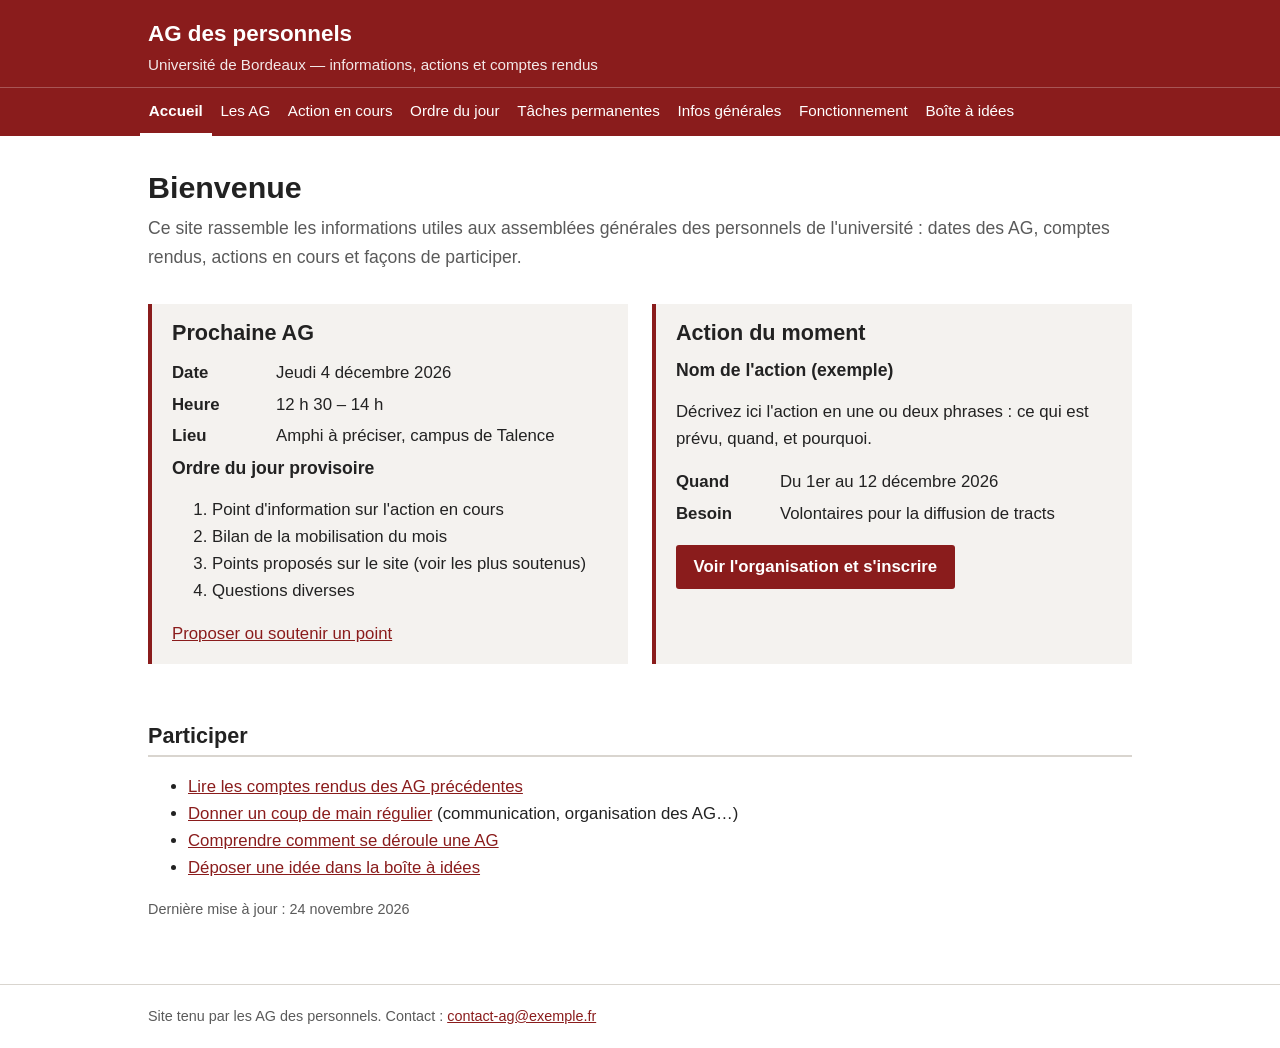
==== index.html @ 6dd849f7 "Add files via upload" ====
<!DOCTYPE html>
<html lang="fr">
<head>
  <meta charset="utf-8">
  <meta name="viewport" content="width=device-width, initial-scale=1">
  <!-- Titre affiché dans l'onglet du navigateur -->
  <title>Accueil — AG des personnels</title>
  <link rel="stylesheet" href="style.css">
  <!-- menu.js ajoute automatiquement le bandeau, le menu et le pied de page -->
  <script src="menu.js" defer></script>
</head>
<body>

<!--
  =====================================================================
  PAGE D'ACCUEIL
  ---------------------------------------------------------------------
  COMMENT MODIFIER CETTE PAGE (à lire une fois) :
  - Ce qui est entre <!- - et - -> est un commentaire : il ne s'affiche pas,
    il sert seulement à expliquer.
  - Le texte visible se trouve ENTRE les balises, par exemple :
        <p>Ceci est un paragraphe.</p>
        <h2>Ceci est un titre</h2>
        <li>Ceci est un élément de liste</li>
    On peut changer librement le texte, mais il faut garder les balises
    (<p> ... </p>, etc.) autour.
  - <strong>texte</strong> met le texte en gras.
  - <a href="adresse">texte</a> crée un lien.

  Cette page reprend en résumé deux informations qui sont détaillées
  ailleurs. Quand elles changent, pensez à mettre à jour :
    1. ici (accueil)  ET  ag.html          pour la prochaine AG ;
    2. ici (accueil)  ET  action.html      pour l'action en cours.
  =====================================================================
-->

<main id="contenu">

  <h1>Bienvenue</h1>
  <!-- Phrase d'introduction : à adapter -->
  <p class="chapeau">
    Ce site rassemble les informations utiles aux assemblées générales des personnels
    de l'université : dates des AG, comptes rendus, actions en cours et façons de participer.
  </p>

  <div class="deux-colonnes">

    <!-- ============ BLOC 1 : PROCHAINE AG ============
         Modifiez la date, l'heure, le lieu et l'ordre du jour provisoire. -->
    <section class="encadre">
      <h2>Prochaine AG</h2>
      <dl class="infos">
        <dt>Date</dt>    <dd>Jeudi 4 décembre 2026</dd>
        <dt>Heure</dt>   <dd>12 h 30 – 14 h</dd>
        <dt>Lieu</dt>    <dd>Amphi à préciser, campus de Talence</dd>
      </dl>

      <h3>Ordre du jour provisoire</h3>
      <!-- Une ligne <li> ... </li> par point. Ajoutez ou supprimez des lignes. -->
      <ol>
        <li>Point d'information sur l'action en cours</li>
        <li>Bilan de la mobilisation du mois</li>
        <li>Points proposés sur le site (voir les plus soutenus)</li>
        <li>Questions diverses</li>
      </ol>

      <p>
        <a href="ordre-du-jour.html">Proposer ou soutenir un point</a>
      </p>
    </section>

    <!-- ============ BLOC 2 : ACTION DU MOMENT ============
         Résumé en 2 ou 3 phrases. Le détail est sur la page action.html. -->
    <section class="encadre">
      <h2>Action du moment</h2>
      <h3>Nom de l'action (exemple)</h3>
      <p>
        Décrivez ici l'action en une ou deux phrases : ce qui est prévu,
        quand, et pourquoi.
      </p>
      <dl class="infos">
        <dt>Quand</dt> <dd>Du 1er au 12 décembre 2026</dd>
        <dt>Besoin</dt> <dd>Volontaires pour la diffusion de tracts</dd>
      </dl>
      <p>
        <a class="bouton" href="action.html">Voir l'organisation et s'inscrire</a>
      </p>
    </section>

  </div>

  <!-- ============ BLOC 3 : LIENS RAPIDES ============
       Raccourcis vers les pages les plus utiles. Facultatif. -->
  <h2>Participer</h2>
  <ul>
    <li><a href="ag.html">Lire les comptes rendus des AG précédentes</a></li>
    <li><a href="taches-permanentes.html">Donner un coup de main régulier</a> (communication, organisation des AG…)</li>
    <li><a href="fonctionnement.html">Comprendre comment se déroule une AG</a></li>
    <li><a href="idees.html">Déposer une idée dans la boîte à idées</a></li>
  </ul>

  <!-- Pensez à changer cette date à chaque modification -->
  <p class="mise-a-jour">Dernière mise à jour : 24 novembre 2026</p>

</main>

</body>
</html>
---- style.css ----
/* =====================================================================
   FEUILLE DE STYLE DU SITE (apparence : couleurs, polices, marges)
   ---------------------------------------------------------------------
   Ce fichier est partagé par TOUTES les pages.
   En général, vous n'avez pas besoin d'y toucher.

   Pour changer les couleurs du site, modifiez seulement les valeurs
   juste en dessous (les lignes qui commencent par --).
   Une couleur s'écrit sous la forme #RRVVBB (ex. #8a1c1c = rouge foncé).
   ===================================================================== */

:root {
  --couleur-principale: #8a1c1c;   /* bandeau du haut, titres, liens */
  --couleur-principale-fonce: #5e1212; /* survol des liens du menu */
  --couleur-texte: #222222;        /* texte normal */
  --couleur-texte-discret: #5a5a5a;/* dates, petites mentions */
  --couleur-fond: #ffffff;         /* fond des pages */
  --couleur-fond-encadre: #f4f2ef; /* fond des encadrés gris clair */
  --couleur-bordure: #d9d5cf;      /* traits de séparation, tableaux */
  --largeur-max: 64rem;            /* largeur maximale du texte */
}

/* ---------- Réglages de base ---------- */

* { box-sizing: border-box; }

body {
  margin: 0;
  font-family: -apple-system, "Segoe UI", Roboto, "Helvetica Neue", Arial, sans-serif;
  font-size: 1.05rem;
  line-height: 1.6;
  color: var(--couleur-texte);
  background: var(--couleur-fond);
}

a { color: var(--couleur-principale); }
a:hover { color: var(--couleur-principale-fonce); }

h1, h2, h3 { line-height: 1.25; }
h1 { font-size: 1.9rem; margin: 0 0 0.5rem; }
h2 {
  font-size: 1.35rem;
  margin: 2.2rem 0 0.8rem;
  padding-bottom: 0.3rem;
  border-bottom: 2px solid var(--couleur-bordure);
}
h3 { font-size: 1.1rem; margin: 1.5rem 0 0.4rem; }

/* Lien "Aller au contenu" pour la navigation au clavier (invisible sinon) */
.lien-evitement {
  position: absolute;
  left: -999px;
}
.lien-evitement:focus {
  left: 1rem; top: 1rem;
  background: #fff; padding: 0.5rem; z-index: 10;
}

/* ---------- Bandeau du haut (nom du site) ---------- */

.entete {
  background: var(--couleur-principale);
  color: #fff;
}
.entete-interieur {
  max-width: var(--largeur-max);
  margin: 0 auto;
  padding: 1rem 1.25rem 0.6rem;
}
.nom-site {
  font-size: 1.4rem;
  font-weight: bold;
  color: #fff;
  text-decoration: none;
}
.nom-site:hover { color: #fff; text-decoration: underline; }
.sous-titre-site {
  margin: 0.1rem 0 0;
  font-size: 0.95rem;
  opacity: 0.9;
}

/* ---------- Barre de navigation horizontale ---------- */

.menu {
  background: var(--couleur-principale);
  border-top: 1px solid rgba(255, 255, 255, 0.25);
}
.menu ul {
  list-style: none;
  margin: 0 auto;
  padding: 0 0.75rem;
  max-width: var(--largeur-max);
  display: flex;
  flex-wrap: wrap;          /* sur petit écran, le menu passe sur plusieurs lignes */
}
.menu a {
  display: block;
  padding: 0.65rem 0.55rem;
  color: #fff;
  text-decoration: none;
  font-size: 0.95rem;
  border-bottom: 3px solid transparent;
}
.menu a:hover { background: var(--couleur-principale-fonce); }
.menu a.page-active {
  border-bottom-color: #fff;
  font-weight: bold;
}

/* ---------- Contenu principal ---------- */

main {
  max-width: var(--largeur-max);
  margin: 0 auto;
  padding: 2rem 1.25rem 3rem;
}

.chapeau {               /* phrase d'introduction en haut d'une page */
  font-size: 1.1rem;
  color: var(--couleur-texte-discret);
  margin-top: 0;
}

.mise-a-jour {           /* "Dernière mise à jour : ..." */
  font-size: 0.9rem;
  color: var(--couleur-texte-discret);
}

/* Encadré gris (utilisé pour la prochaine AG, les actions, etc.) */
.encadre {
  background: var(--couleur-fond-encadre);
  border-left: 4px solid var(--couleur-principale);
  padding: 1rem 1.25rem;
  margin: 1rem 0 1.5rem;
}
.encadre h2, .encadre h3 { margin-top: 0; border: none; padding: 0; }
.encadre p:last-child { margin-bottom: 0; }

/* Deux colonnes côte à côte sur grand écran (page d'accueil) */
.deux-colonnes {
  display: grid;
  grid-template-columns: 1fr 1fr;
  gap: 1.5rem;
}
@media (max-width: 45rem) {
  .deux-colonnes { grid-template-columns: 1fr; }
}

/* Liste "Quand / Où / ..." */
dl.infos { margin: 0.5rem 0; }
dl.infos dt { font-weight: bold; float: left; width: 6.5rem; clear: left; }
dl.infos dd { margin: 0 0 0.3rem 6.5rem; }

/* Bouton (lien mis en forme comme un bouton) */
.bouton {
  display: inline-block;
  background: var(--couleur-principale);
  color: #fff;
  padding: 0.55rem 1.1rem;
  text-decoration: none;
  border-radius: 3px;
  font-weight: bold;
}
.bouton:hover { background: var(--couleur-principale-fonce); color: #fff; }

/* ---------- Tableaux ---------- */

.tableau-conteneur { overflow-x: auto; }   /* permet de faire défiler un tableau large sur téléphone */

table {
  width: 100%;
  border-collapse: collapse;
  margin: 0.8rem 0 1.5rem;
  font-size: 0.97rem;
}
th, td {
  text-align: left;
  vertical-align: top;
  padding: 0.55rem 0.7rem;
  border-bottom: 1px solid var(--couleur-bordure);
}
th {
  background: var(--couleur-fond-encadre);
  font-weight: bold;
}

/* Étiquettes de statut dans les tableaux (À faire / En cours / Fait) */
.statut {
  display: inline-block;
  padding: 0.05rem 0.5rem;
  font-size: 0.85rem;
  border-radius: 3px;
  white-space: nowrap;
}
.statut-a-faire  { background: #f6dcdc; color: #6b1515; }
.statut-en-cours { background: #fbedc9; color: #6b4a00; }
.statut-fait     { background: #dcefdc; color: #1c5a1c; }

/* Résultat de vote */
.adopte  { color: #1c5a1c; font-weight: bold; }
.rejete  { color: #6b1515; font-weight: bold; }

/* Bloc dépliable (comptes rendus, etc.) */
details {
  border: 1px solid var(--couleur-bordure);
  padding: 0.6rem 1rem;
  margin: 0.6rem 0;
}
details summary { cursor: pointer; font-weight: bold; }
details[open] summary { margin-bottom: 0.5rem; }

/* ---------- Pied de page ---------- */

.pied {
  border-top: 1px solid var(--couleur-bordure);
  color: var(--couleur-texte-discret);
  font-size: 0.9rem;
}
.pied-interieur {
  max-width: var(--largeur-max);
  margin: 0 auto;
  padding: 1.25rem;
}
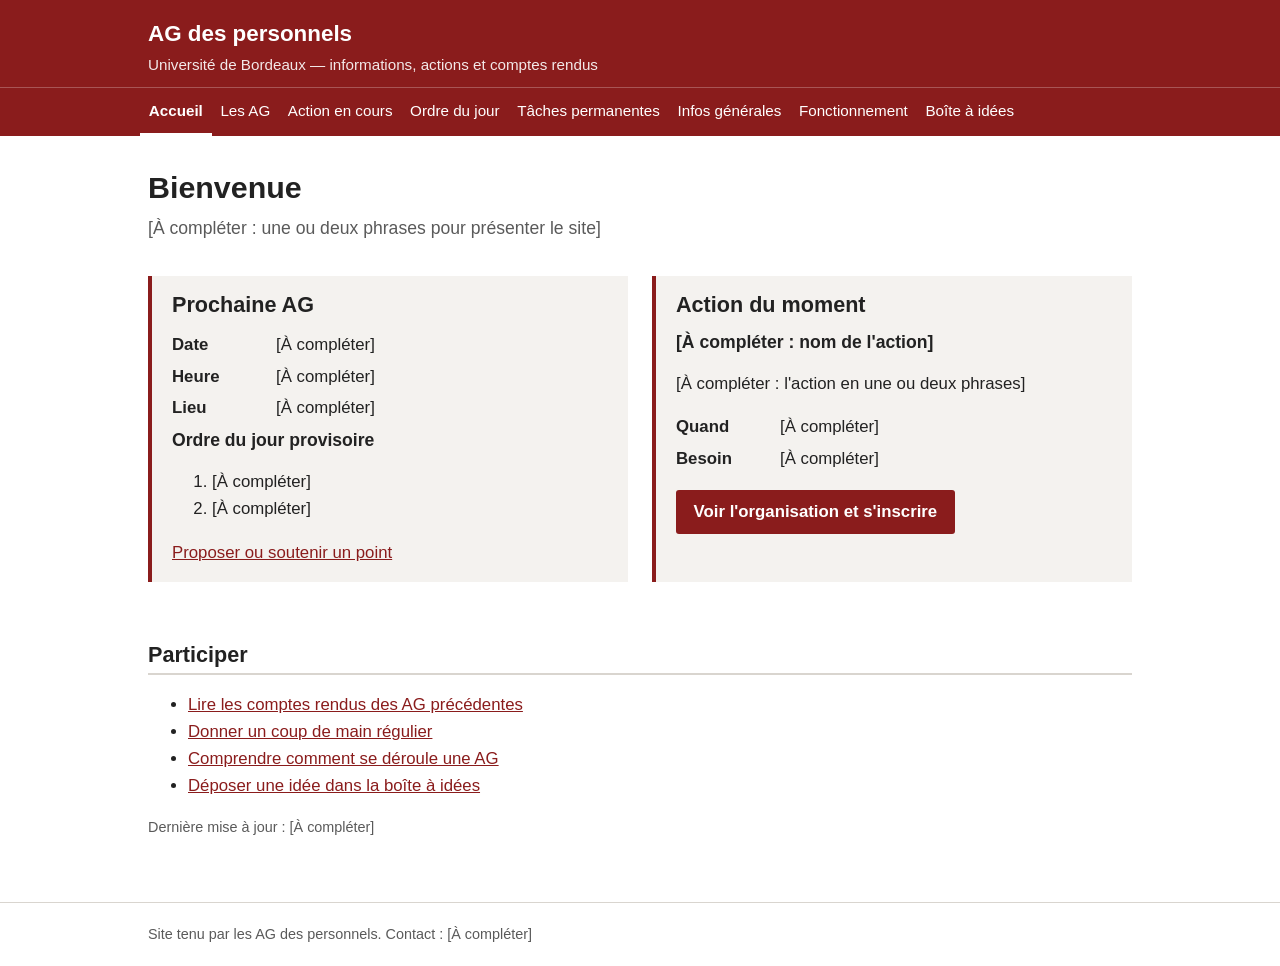
==== commit 9a1a6850: "Add files via upload" ====
--- a/index.html
+++ b/index.html
@@ -26,6 +26,7 @@
     (<p> ... </p>, etc.) autour.
   - <strong>texte</strong> met le texte en gras.
   - <a href="adresse">texte</a> crée un lien.
+  - Remplacez chaque [À compléter] par votre texte.
 
   Cette page reprend en résumé deux informations qui sont détaillées
   ailleurs. Quand elles changent, pensez à mettre à jour :
@@ -37,70 +38,56 @@
 <main id="contenu">
 
   <h1>Bienvenue</h1>
-  <!-- Phrase d'introduction : à adapter -->
-  <p class="chapeau">
-    Ce site rassemble les informations utiles aux assemblées générales des personnels
-    de l'université : dates des AG, comptes rendus, actions en cours et façons de participer.
-  </p>
+  <!-- Phrase d'introduction -->
+  <p class="chapeau">[À compléter : une ou deux phrases pour présenter le site]</p>
 
   <div class="deux-colonnes">
 
-    <!-- ============ BLOC 1 : PROCHAINE AG ============
-         Modifiez la date, l'heure, le lieu et l'ordre du jour provisoire. -->
+    <!-- ============ BLOC 1 : PROCHAINE AG ============ -->
     <section class="encadre">
       <h2>Prochaine AG</h2>
       <dl class="infos">
-        <dt>Date</dt>    <dd>Jeudi 4 décembre 2026</dd>
-        <dt>Heure</dt>   <dd>12 h 30 – 14 h</dd>
-        <dt>Lieu</dt>    <dd>Amphi à préciser, campus de Talence</dd>
+        <dt>Date</dt>  <dd>[À compléter]</dd>
+        <dt>Heure</dt> <dd>[À compléter]</dd>
+        <dt>Lieu</dt>  <dd>[À compléter]</dd>
       </dl>
 
       <h3>Ordre du jour provisoire</h3>
       <!-- Une ligne <li> ... </li> par point. Ajoutez ou supprimez des lignes. -->
       <ol>
-        <li>Point d'information sur l'action en cours</li>
-        <li>Bilan de la mobilisation du mois</li>
-        <li>Points proposés sur le site (voir les plus soutenus)</li>
-        <li>Questions diverses</li>
+        <li>[À compléter]</li>
+        <li>[À compléter]</li>
       </ol>
 
-      <p>
-        <a href="ordre-du-jour.html">Proposer ou soutenir un point</a>
-      </p>
+      <p><a href="ordre-du-jour.html">Proposer ou soutenir un point</a></p>
     </section>
 
     <!-- ============ BLOC 2 : ACTION DU MOMENT ============
-         Résumé en 2 ou 3 phrases. Le détail est sur la page action.html. -->
+         Résumé court. Le détail est sur la page action.html. -->
     <section class="encadre">
       <h2>Action du moment</h2>
-      <h3>Nom de l'action (exemple)</h3>
-      <p>
-        Décrivez ici l'action en une ou deux phrases : ce qui est prévu,
-        quand, et pourquoi.
-      </p>
+      <h3>[À compléter : nom de l'action]</h3>
+      <p>[À compléter : l'action en une ou deux phrases]</p>
       <dl class="infos">
-        <dt>Quand</dt> <dd>Du 1er au 12 décembre 2026</dd>
-        <dt>Besoin</dt> <dd>Volontaires pour la diffusion de tracts</dd>
+        <dt>Quand</dt>  <dd>[À compléter]</dd>
+        <dt>Besoin</dt> <dd>[À compléter]</dd>
       </dl>
-      <p>
-        <a class="bouton" href="action.html">Voir l'organisation et s'inscrire</a>
-      </p>
+      <p><a class="bouton" href="action.html">Voir l'organisation et s'inscrire</a></p>
     </section>
 
   </div>
 
-  <!-- ============ BLOC 3 : LIENS RAPIDES ============
-       Raccourcis vers les pages les plus utiles. Facultatif. -->
+  <!-- ============ BLOC 3 : LIENS RAPIDES ============ -->
   <h2>Participer</h2>
   <ul>
     <li><a href="ag.html">Lire les comptes rendus des AG précédentes</a></li>
-    <li><a href="taches-permanentes.html">Donner un coup de main régulier</a> (communication, organisation des AG…)</li>
+    <li><a href="taches-permanentes.html">Donner un coup de main régulier</a></li>
     <li><a href="fonctionnement.html">Comprendre comment se déroule une AG</a></li>
     <li><a href="idees.html">Déposer une idée dans la boîte à idées</a></li>
   </ul>
 
   <!-- Pensez à changer cette date à chaque modification -->
-  <p class="mise-a-jour">Dernière mise à jour : 24 novembre 2026</p>
+  <p class="mise-a-jour">Dernière mise à jour : [À compléter]</p>
 
 </main>
 
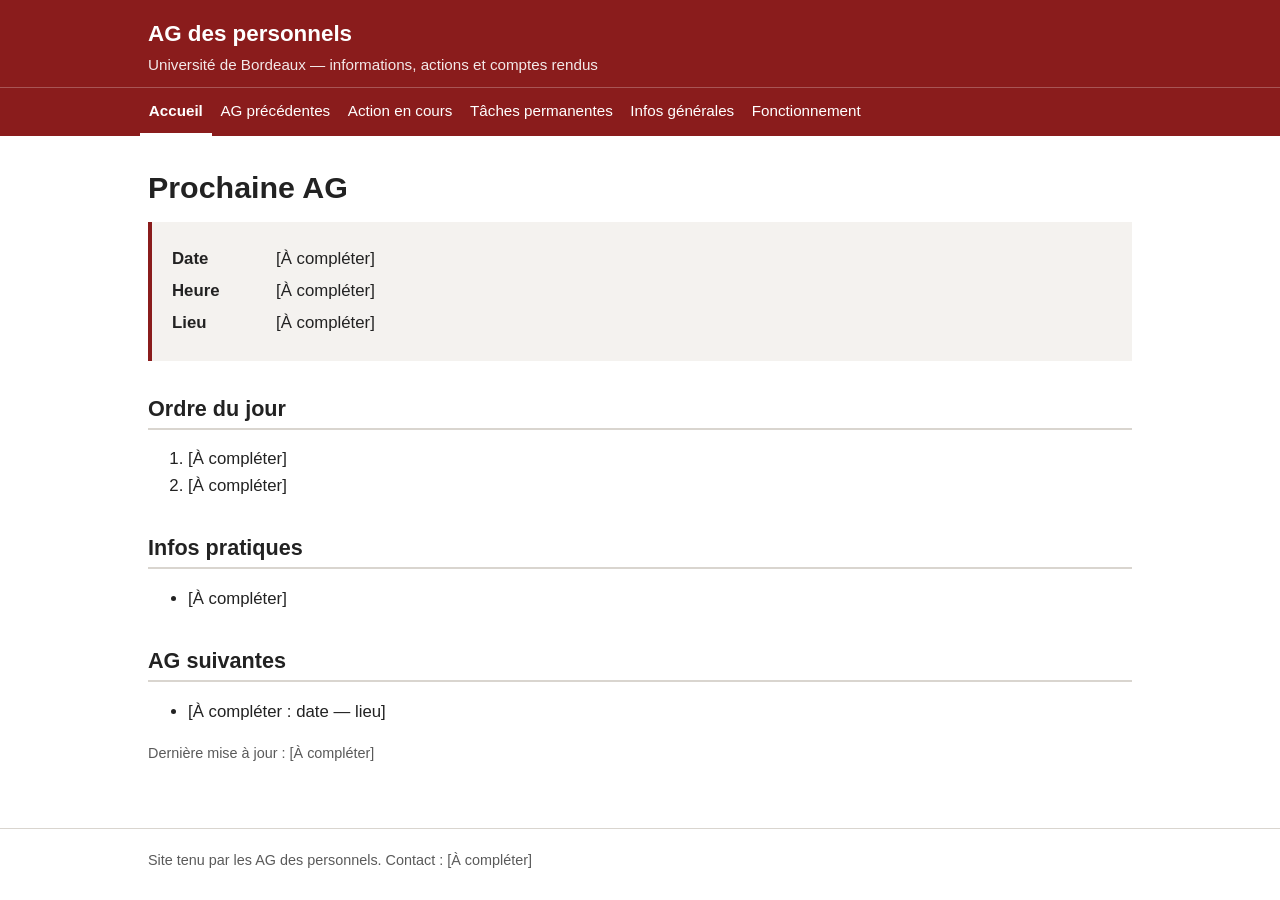
==== commit 6e264e3a: "Add files via upload" ====
--- a/index.html
+++ b/index.html
@@ -13,77 +13,59 @@
 
 <!--
   =====================================================================
-  PAGE D'ACCUEIL
+  PAGE D'ACCUEIL : LA PROCHAINE AG
   ---------------------------------------------------------------------
   COMMENT MODIFIER CETTE PAGE (à lire une fois) :
   - Ce qui est entre <!- - et - -> est un commentaire : il ne s'affiche pas,
     il sert seulement à expliquer.
   - Le texte visible se trouve ENTRE les balises, par exemple :
         <p>Ceci est un paragraphe.</p>
-        <h2>Ceci est un titre</h2>
         <li>Ceci est un élément de liste</li>
     On peut changer librement le texte, mais il faut garder les balises
     (<p> ... </p>, etc.) autour.
   - <strong>texte</strong> met le texte en gras.
-  - <a href="adresse">texte</a> crée un lien.
   - Remplacez chaque [À compléter] par votre texte.
 
-  Cette page reprend en résumé deux informations qui sont détaillées
-  ailleurs. Quand elles changent, pensez à mettre à jour :
-    1. ici (accueil)  ET  ag.html          pour la prochaine AG ;
-    2. ici (accueil)  ET  action.html      pour l'action en cours.
+  APRÈS UNE AG :
+    1. ajoutez son résumé sur la page ag-precedentes.html ;
+    2. revenez ici et remplacez les infos par celles de l'AG suivante.
   =====================================================================
 -->
 
 <main id="contenu">
 
-  <h1>Bienvenue</h1>
-  <!-- Phrase d'introduction -->
-  <p class="chapeau">[À compléter : une ou deux phrases pour présenter le site]</p>
+  <h1>Prochaine AG</h1>
 
-  <div class="deux-colonnes">
+  <!-- ============ DATE, HEURE, LIEU ============ -->
+  <section class="encadre">
+    <dl class="infos">
+      <dt>Date</dt>  <dd>[À compléter]</dd>
+      <dt>Heure</dt> <dd>[À compléter]</dd>
+      <dt>Lieu</dt>  <dd>[À compléter]</dd>
+    </dl>
+  </section>
 
-    <!-- ============ BLOC 1 : PROCHAINE AG ============ -->
-    <section class="encadre">
-      <h2>Prochaine AG</h2>
-      <dl class="infos">
-        <dt>Date</dt>  <dd>[À compléter]</dd>
-        <dt>Heure</dt> <dd>[À compléter]</dd>
-        <dt>Lieu</dt>  <dd>[À compléter]</dd>
-      </dl>
+  <!-- ============ ORDRE DU JOUR ============
+       Une ligne <li> ... </li> par point. Ajoutez ou supprimez des lignes. -->
+  <h2>Ordre du jour</h2>
+  <ol>
+    <li>[À compléter]</li>
+    <li>[À compléter]</li>
+  </ol>
 
-      <h3>Ordre du jour provisoire</h3>
-      <!-- Une ligne <li> ... </li> par point. Ajoutez ou supprimez des lignes. -->
-      <ol>
-        <li>[À compléter]</li>
-        <li>[À compléter]</li>
-      </ol>
+  <!-- ============ INFOS PRATIQUES ============
+       Accès, visio, garde d'enfants, pause méridienne... Une ligne <li> par info.
+       Supprimez toute cette partie (du <h2> au </ul>) si elle ne sert pas. -->
+  <h2>Infos pratiques</h2>
+  <ul>
+    <li>[À compléter]</li>
+  </ul>
 
-      <p><a href="ordre-du-jour.html">Proposer ou soutenir un point</a></p>
-    </section>
-
-    <!-- ============ BLOC 2 : ACTION DU MOMENT ============
-         Résumé court. Le détail est sur la page action.html. -->
-    <section class="encadre">
-      <h2>Action du moment</h2>
-      <h3>[À compléter : nom de l'action]</h3>
-      <p>[À compléter : l'action en une ou deux phrases]</p>
-      <dl class="infos">
-        <dt>Quand</dt>  <dd>[À compléter]</dd>
-        <dt>Besoin</dt> <dd>[À compléter]</dd>
-      </dl>
-      <p><a class="bouton" href="action.html">Voir l'organisation et s'inscrire</a></p>
-    </section>
-
-  </div>
-
-  <!-- ============ BLOC 3 : LIENS RAPIDES ============ -->
-  <h2>Participer</h2>
+  <!-- ============ AG SUIVANTES ============
+       Dates déjà prévues pour les AG d'après. Une ligne <li> par AG. -->
+  <h2>AG suivantes</h2>
   <ul>
-    <li><a href="ag.html">Lire les comptes rendus des AG précédentes</a></li>
-    <li><a href="taches-permanentes.html">Donner un coup de main régulier</a></li>
-    <li><a href="fonctionnement.html">Comprendre comment se déroule une AG</a></li>
-    <li><a href="idees.html">Déposer une idée dans la boîte à idées</a></li>
+    <li>[À compléter : date — lieu]</li>
   </ul>
 
   <!-- Pensez à changer cette date à chaque modification -->
--- a/style.css
+++ b/style.css
@@ -210,6 +210,13 @@
 details summary { cursor: pointer; font-weight: bold; }
 details[open] summary { margin-bottom: 0.5rem; }
 
+/* Images (affiche, etc.) : ne dépassent jamais la largeur de la page */
+img {
+  max-width: 100%;
+  height: auto;
+  border: 1px solid var(--couleur-bordure);
+}
+
 /* ---------- Pied de page ---------- */
 
 .pied {
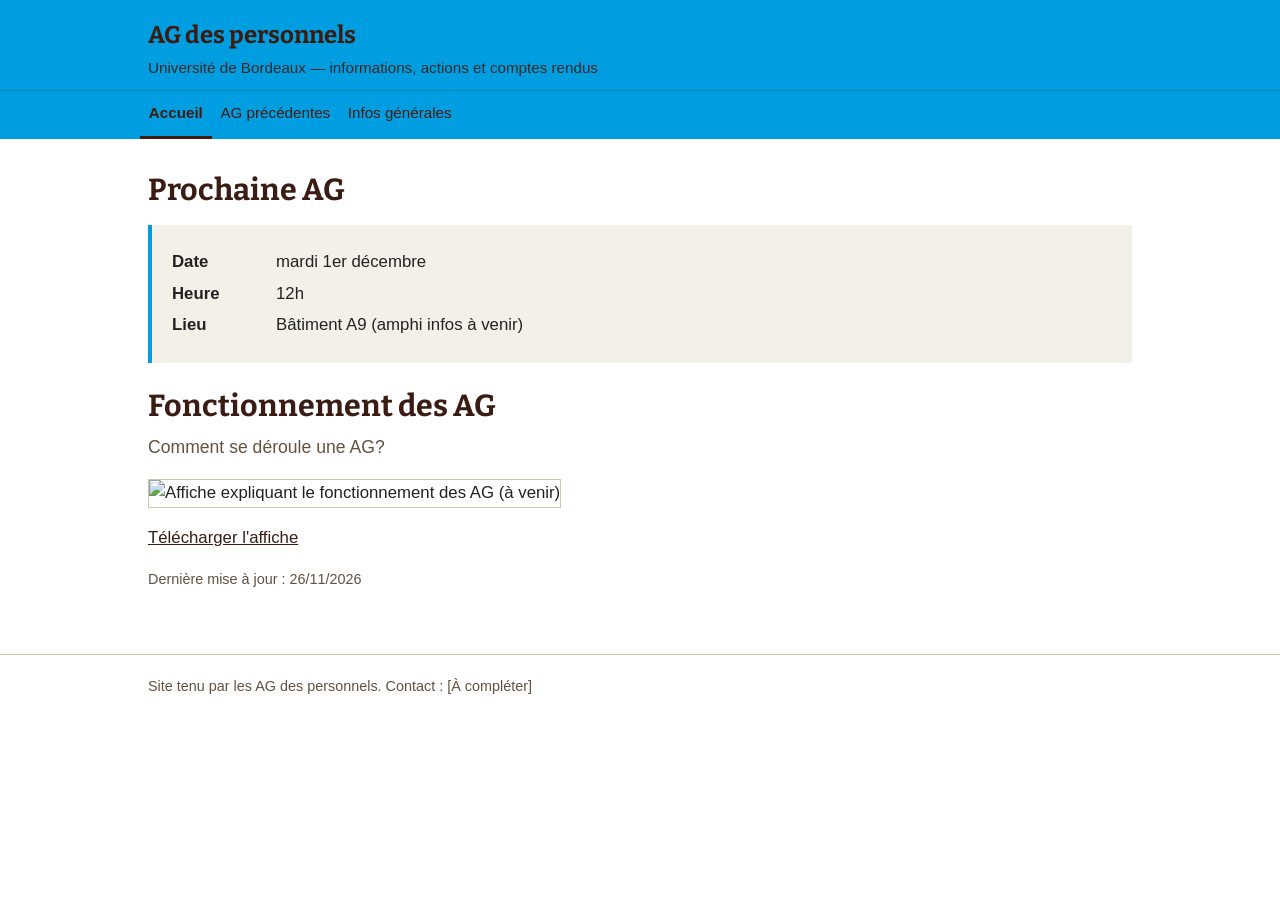
==== commit 23efdc77: "Update index.html" ====
--- a/index.html
+++ b/index.html
@@ -39,37 +39,49 @@
   <!-- ============ DATE, HEURE, LIEU ============ -->
   <section class="encadre">
     <dl class="infos">
-      <dt>Date</dt>  <dd>[À compléter]</dd>
-      <dt>Heure</dt> <dd>[À compléter]</dd>
-      <dt>Lieu</dt>  <dd>[À compléter]</dd>
+      <dt>Date</dt>  <dd>mardi 1er décembre</dd>
+      <dt>Heure</dt> <dd>12h</dd>
+      <dt>Lieu</dt>  <dd>Bâtiment A9 (amphi infos à venir)</dd>
     </dl>
   </section>
 
-  <!-- ============ ORDRE DU JOUR ============
-       Une ligne <li> ... </li> par point. Ajoutez ou supprimez des lignes. -->
-  <h2>Ordre du jour</h2>
-  <ol>
-    <li>[À compléter]</li>
-    <li>[À compléter]</li>
-  </ol>
+  <!--
+  =====================================================================
+  Affiche
+  ---------------------------------------------------------------------
 
-  <!-- ============ INFOS PRATIQUES ============
-       Accès, visio, garde d'enfants, pause méridienne... Une ligne <li> par info.
-       Supprimez toute cette partie (du <h2> au </ul>) si elle ne sert pas. -->
-  <h2>Infos pratiques</h2>
-  <ul>
-    <li>[À compléter]</li>
-  </ul>
+  POUR METTRE L'AFFICHE :
+    1. Enregistrez l'affiche en image (.jpg ou .png) et nommez-la
+       exactement : affiche-fonctionnement.jpg
+       (ou .png : dans ce cas, changez aussi la fin du nom plus bas).
+    2. Sur GitHub, ouvrez le dossier "images" > "Add file" > "Upload files",
+       déposez l'image, puis "Commit changes".
+    Pour la remplacer plus tard : déposez une nouvelle image avec le même
+    nom, elle remplace l'ancienne.
 
-  <!-- ============ AG SUIVANTES ============
-       Dates déjà prévues pour les AG d'après. Une ligne <li> par AG. -->
-  <h2>AG suivantes</h2>
-  <ul>
-    <li>[À compléter : date — lieu]</li>
-  </ul>
+  SI L'AFFICHE EST UN PDF :
+    déposez-la dans "images" sous le nom affiche-fonctionnement.pdf,
+    et le lien "Télécharger l'affiche" en dessous de l'image fonctionnera
+    (vous pouvez alors supprimer la ligne <img ... >).
+  =====================================================================
+-->
+
+  <h1>Fonctionnement des AG</h1>
+  <p class="chapeau">Comment se déroule une AG?</p>
+
+  <!-- L'affiche. "alt" = texte lu par les lecteurs d'écran ou affiché si l'image manque. -->
+  <p>
+    <img src="images/affiche-fonctionnement.jpg"
+         alt="Affiche expliquant le fonctionnement des AG (à venir)">
+  </p>
+
+  <!-- Lien de téléchargement : adaptez la fin du nom (.jpg, .png ou .pdf) -->
+  <p><a href="images/affiche-fonctionnement.jpg">Télécharger l'affiche</a></p>
+
+
 
   <!-- Pensez à changer cette date à chaque modification -->
-  <p class="mise-a-jour">Dernière mise à jour : [À compléter]</p>
+  <p class="mise-a-jour">Dernière mise à jour : 26/11/2026</p>
 
 </main>
 
--- a/style.css
+++ b/style.css
@@ -4,19 +4,31 @@
    Ce fichier est partagé par TOUTES les pages.
    En général, vous n'avez pas besoin d'y toucher.
 
-   Pour changer les couleurs du site, modifiez seulement les valeurs
-   juste en dessous (les lignes qui commencent par --).
-   Une couleur s'écrit sous la forme #RRVVBB (ex. #8a1c1c = rouge foncé).
+   Les couleurs reprennent la charte graphique de l'université de Bordeaux
+   (version de février 2023) : couleurs principales cyan et marron (« café »),
+   plus le beige et le taupe de la palette secondaire.
+
+   Pour changer une couleur, modifiez seulement les valeurs juste en dessous
+   (les lignes qui commencent par --).
+   Une couleur s'écrit sous la forme #RRVVBB.
    ===================================================================== */
 
+/* Police des titres : Bitter, police recommandée par la charte de l'université */
+@import url("https://fonts.googleapis.com/css2?family=Bitter:wght@600;700&display=swap");
+
 :root {
-  --couleur-principale: #8a1c1c;   /* bandeau du haut, titres, liens */
-  --couleur-principale-fonce: #5e1212; /* survol des liens du menu */
+  --couleur-principale: #3B1C13;   /* marron « café » (charte) : bandeau, liens, boutons */
+  --couleur-principale-fonce: #635141; /* taupe foncé (charte) : survol */
+  --couleur-accent: #009DE0;       /* cyan (charte) : traits sous les titres, bordures */
+  --couleur-bandeau: #009DE0;      /* cyan (charte) : fond du bandeau et du menu en haut */
+  --couleur-bandeau-survol: #4DBAE9; /* cyan plus clair : survol des liens du menu */
+  --couleur-texte-bandeau: #3B1C13;  /* texte du bandeau (marron, plus lisible que le blanc sur le cyan) */
   --couleur-texte: #222222;        /* texte normal */
-  --couleur-texte-discret: #5a5a5a;/* dates, petites mentions */
+  --couleur-texte-discret: #635141;/* dates, petites mentions */
   --couleur-fond: #ffffff;         /* fond des pages */
-  --couleur-fond-encadre: #f4f2ef; /* fond des encadrés gris clair */
-  --couleur-bordure: #d9d5cf;      /* traits de séparation, tableaux */
+  --couleur-fond-encadre: #F3F0E8; /* beige très clair (dérivé du beige de la charte) */
+  --couleur-fond-tableau: #E7E2D1; /* beige (charte) : en-têtes de tableau */
+  --couleur-bordure: #D1C7AD;      /* mastic (charte) : traits de séparation */
   --largeur-max: 64rem;            /* largeur maximale du texte */
 }
 
@@ -36,13 +48,17 @@
 a { color: var(--couleur-principale); }
 a:hover { color: var(--couleur-principale-fonce); }
 
-h1, h2, h3 { line-height: 1.25; }
+h1, h2, h3 {
+  line-height: 1.25;
+  font-family: "Bitter", Georgia, serif;
+  color: var(--couleur-principale);
+}
 h1 { font-size: 1.9rem; margin: 0 0 0.5rem; }
 h2 {
   font-size: 1.35rem;
   margin: 2.2rem 0 0.8rem;
   padding-bottom: 0.3rem;
-  border-bottom: 2px solid var(--couleur-bordure);
+  border-bottom: 2px solid var(--couleur-accent);
 }
 h3 { font-size: 1.1rem; margin: 1.5rem 0 0.4rem; }
 
@@ -59,8 +75,8 @@
 /* ---------- Bandeau du haut (nom du site) ---------- */
 
 .entete {
-  background: var(--couleur-principale);
-  color: #fff;
+  background: var(--couleur-bandeau);
+  color: var(--couleur-texte-bandeau);
 }
 .entete-interieur {
   max-width: var(--largeur-max);
@@ -68,12 +84,13 @@
   padding: 1rem 1.25rem 0.6rem;
 }
 .nom-site {
-  font-size: 1.4rem;
-  font-weight: bold;
-  color: #fff;
+  font-family: "Bitter", Georgia, serif;
+  font-size: 1.5rem;
+  font-weight: bold;
+  color: var(--couleur-texte-bandeau);
   text-decoration: none;
 }
-.nom-site:hover { color: #fff; text-decoration: underline; }
+.nom-site:hover { color: var(--couleur-texte-bandeau); text-decoration: underline; }
 .sous-titre-site {
   margin: 0.1rem 0 0;
   font-size: 0.95rem;
@@ -83,8 +100,8 @@
 /* ---------- Barre de navigation horizontale ---------- */
 
 .menu {
-  background: var(--couleur-principale);
-  border-top: 1px solid rgba(255, 255, 255, 0.25);
+  background: var(--couleur-bandeau);
+  border-top: 1px solid rgba(59, 28, 19, 0.2);
 }
 .menu ul {
   list-style: none;
@@ -97,14 +114,14 @@
 .menu a {
   display: block;
   padding: 0.65rem 0.55rem;
-  color: #fff;
+  color: var(--couleur-texte-bandeau);
   text-decoration: none;
   font-size: 0.95rem;
   border-bottom: 3px solid transparent;
 }
-.menu a:hover { background: var(--couleur-principale-fonce); }
+.menu a:hover { background: var(--couleur-bandeau-survol); }
 .menu a.page-active {
-  border-bottom-color: #fff;
+  border-bottom-color: var(--couleur-texte-bandeau);
   font-weight: bold;
 }
 
@@ -130,7 +147,7 @@
 /* Encadré gris (utilisé pour la prochaine AG, les actions, etc.) */
 .encadre {
   background: var(--couleur-fond-encadre);
-  border-left: 4px solid var(--couleur-principale);
+  border-left: 4px solid var(--couleur-accent);
   padding: 1rem 1.25rem;
   margin: 1rem 0 1.5rem;
 }
@@ -181,7 +198,7 @@
   border-bottom: 1px solid var(--couleur-bordure);
 }
 th {
-  background: var(--couleur-fond-encadre);
+  background: var(--couleur-fond-tableau);
   font-weight: bold;
 }
 
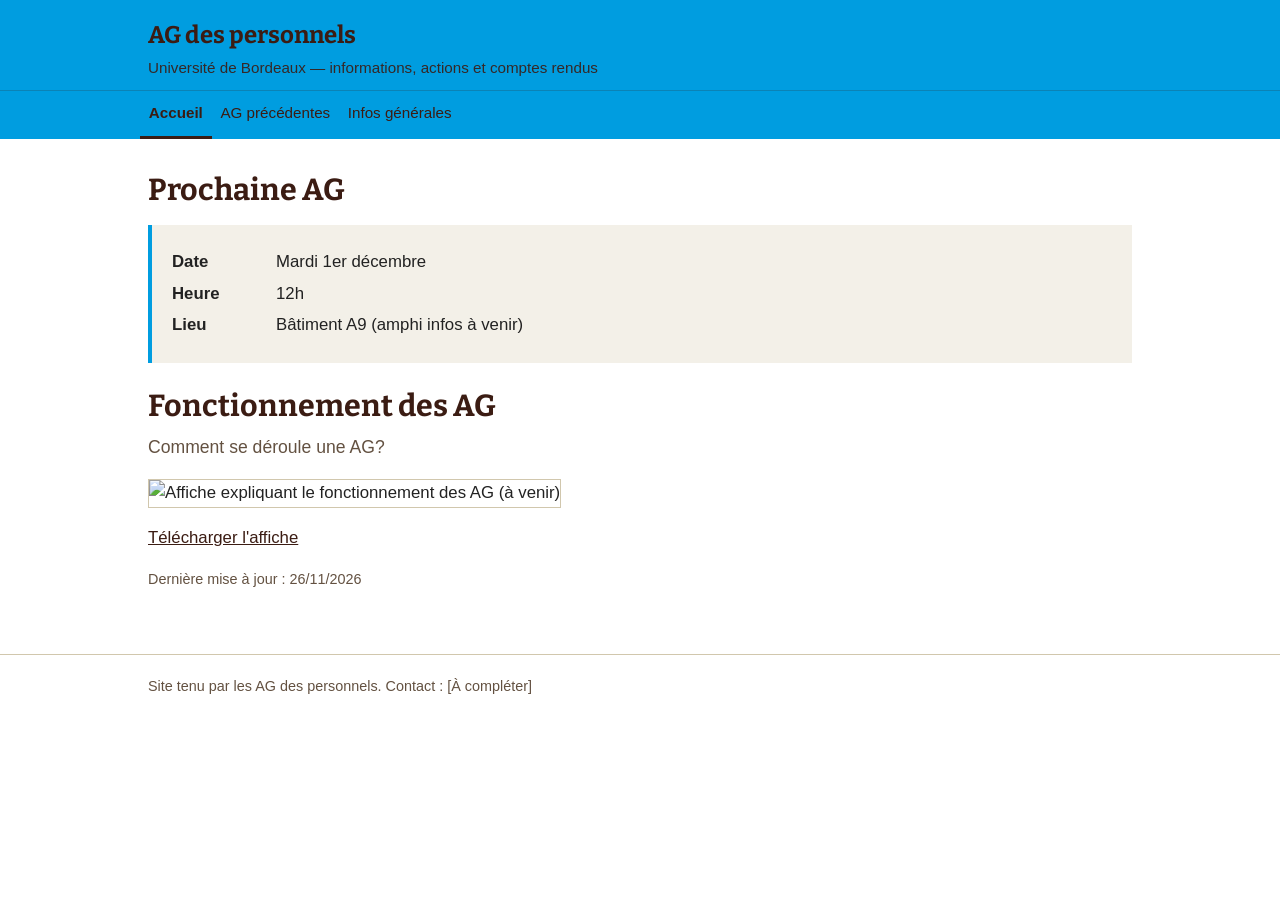
==== commit 10963ed1: "Update index.html" ====
--- a/index.html
+++ b/index.html
@@ -39,7 +39,7 @@
   <!-- ============ DATE, HEURE, LIEU ============ -->
   <section class="encadre">
     <dl class="infos">
-      <dt>Date</dt>  <dd>mardi 1er décembre</dd>
+      <dt>Date</dt>  <dd>Mardi 1er décembre</dd>
       <dt>Heure</dt> <dd>12h</dd>
       <dt>Lieu</dt>  <dd>Bâtiment A9 (amphi infos à venir)</dd>
     </dl>
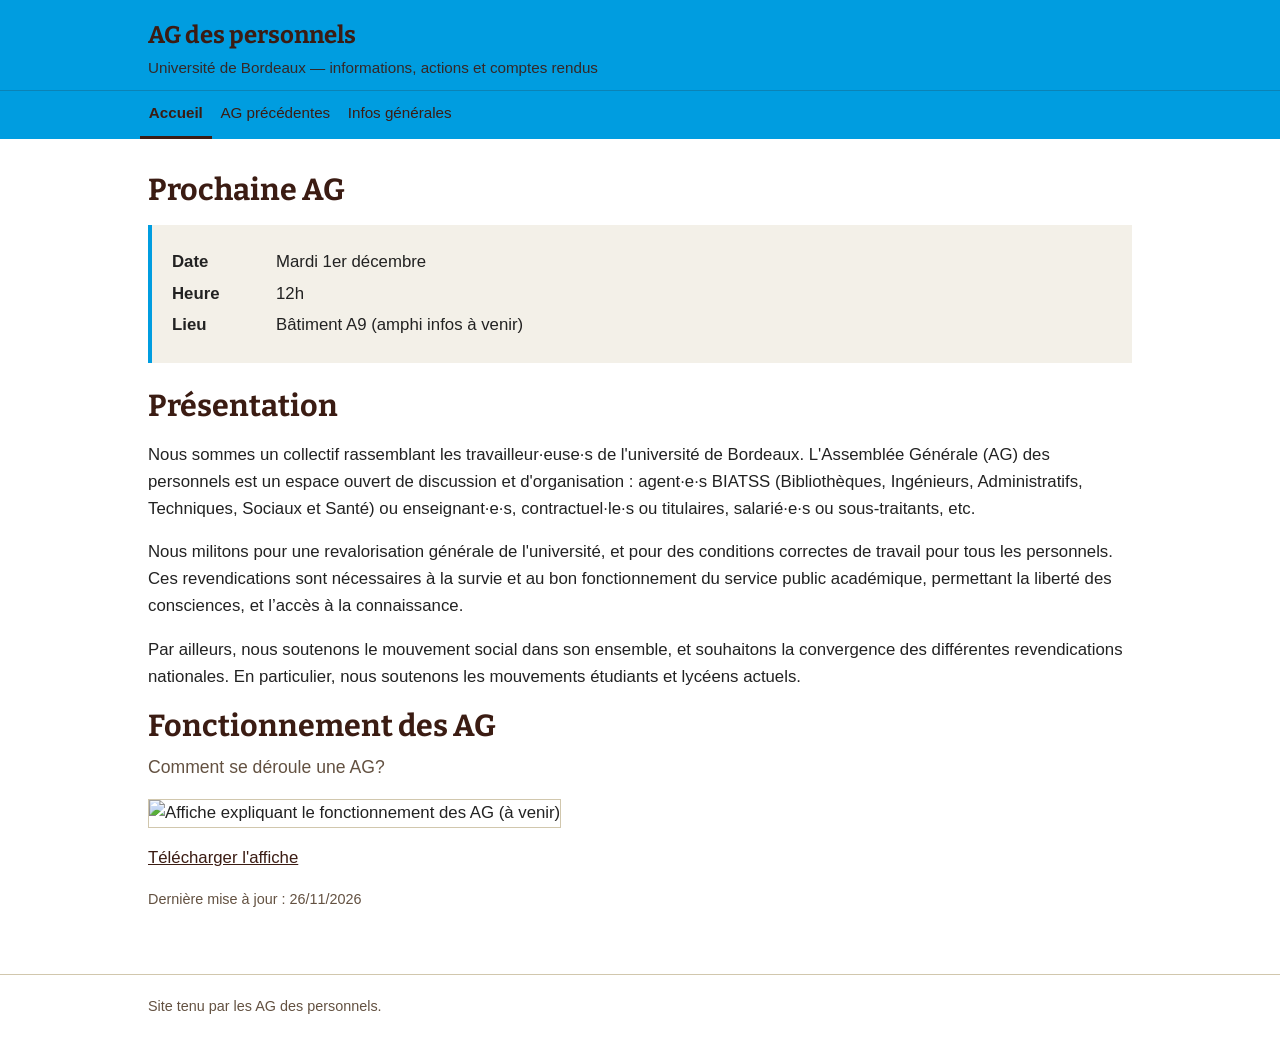
==== commit 693cd22d: "Update index.html" ====
--- a/index.html
+++ b/index.html
@@ -45,6 +45,10 @@
     </dl>
   </section>
 
+  <h1>Présentation</h1>
+    <p>Nous sommes un collectif rassemblant les travailleur·euse·s de l'université de Bordeaux. L'Assemblée Générale (AG) des personnels est un espace ouvert de discussion et d'organisation : agent·e·s BIATSS (Bibliothèques, Ingénieurs, Administratifs, Techniques, Sociaux et Santé) ou enseignant·e·s, contractuel·le·s ou titulaires, salarié·e·s ou sous-traitants, etc.</p>
+    <p>Nous militons pour une revalorisation générale de l'université, et pour des conditions correctes de travail pour tous les personnels. Ces revendications sont nécessaires à la survie et au bon fonctionnement du service public académique, permettant la liberté des consciences, et l’accès à la connaissance.</p>
+    <p>Par ailleurs, nous soutenons le mouvement social dans son ensemble, et souhaitons la convergence des différentes revendications nationales. En particulier, nous soutenons les mouvements étudiants et lycéens actuels.</p>
   <!--
   =====================================================================
   Affiche
